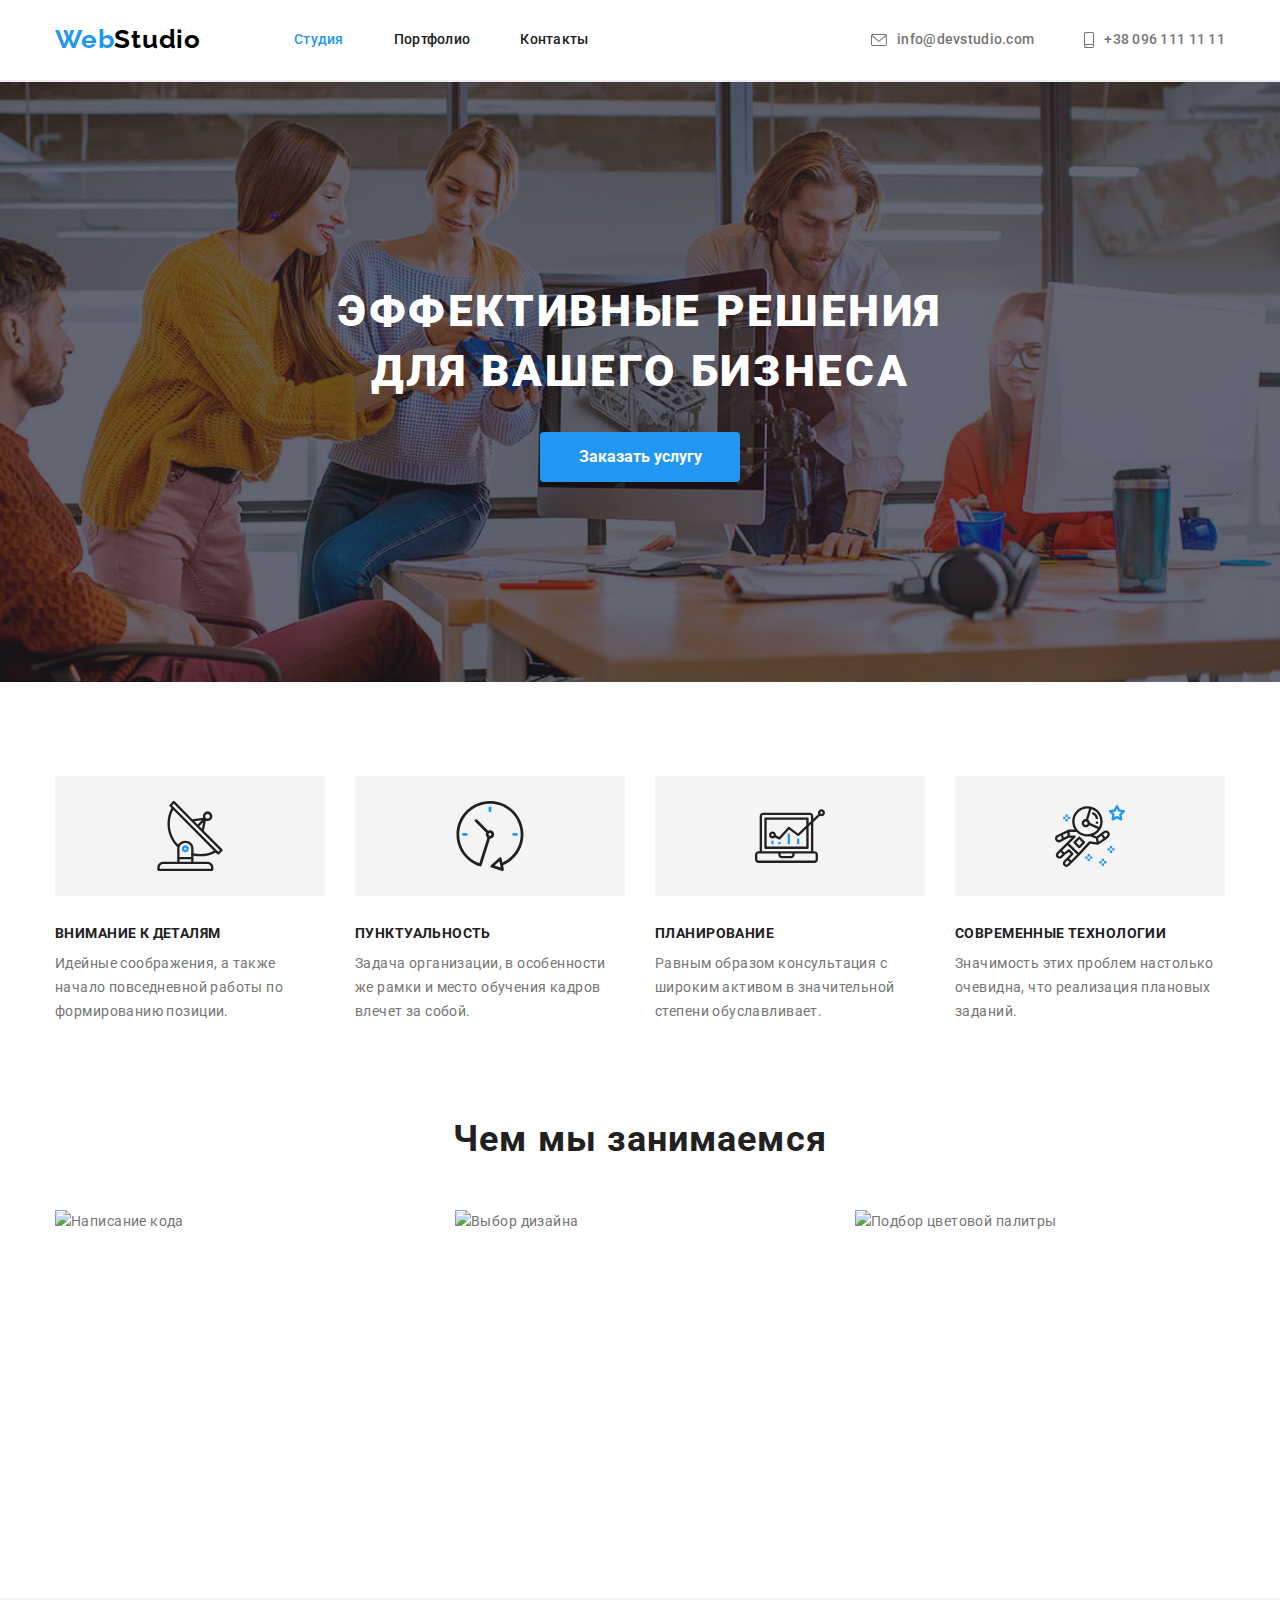
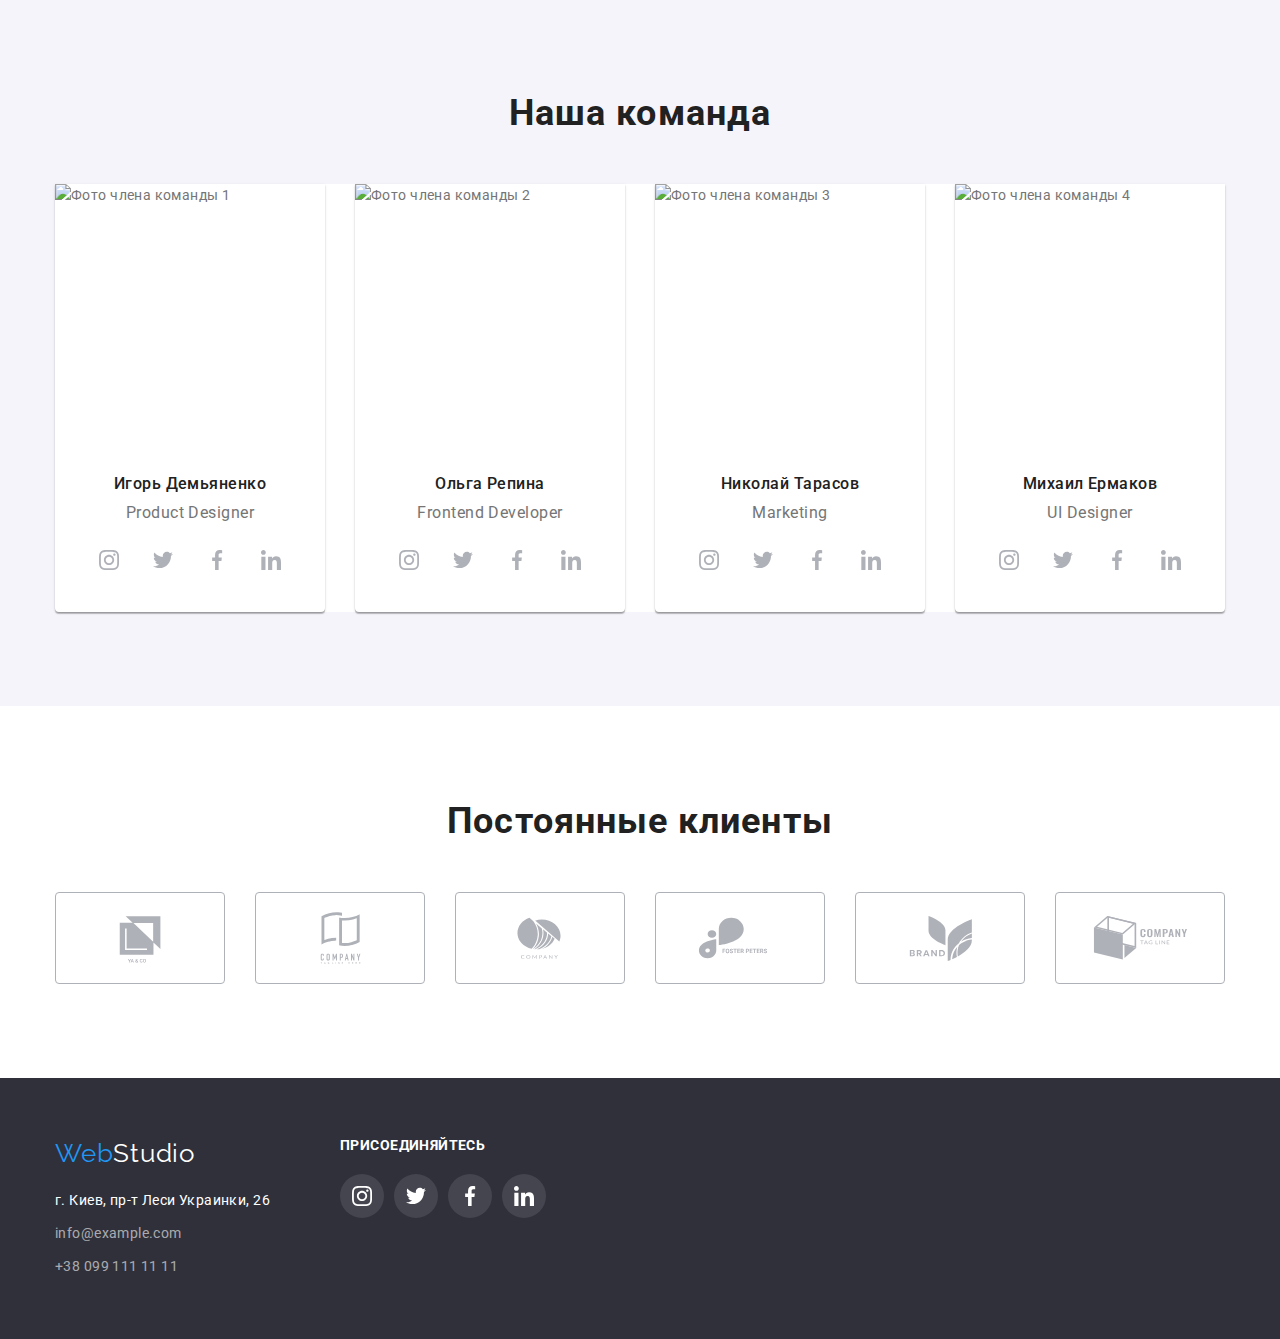
==== index.html @ 52f89c38 "Home work4" ====
<!DOCTYPE html>
<html lang="ru">
<head>
    <meta charset="UTF-8">
    <meta http-equiv="X-UA-Compatible" content="IE=edge">
    <meta name="viewport" content="width=device-width, initial-scale=1.0">
    <title>Студия</title>
    <link rel="preconnect" href="https://fonts.googleapis.com">
    <link rel="preconnect" href="https://fonts.gstatic.com" crossorigin>
    <link href="https://fonts.googleapis.com/css2?family=Raleway:wght@700&family=Roboto:wght@400;500;700;900&display=swap"
        rel="stylesheet">
    <link rel="stylesheet" href="https://cdn.jsdelivr.net/npm/modern-normalize@1.1.0/modern-normalize.min.css">
    <link rel="stylesheet" href="./css/style.css">
</head>
<body>
    
    <header class="header">
        <div class="container">
       <a class="header-logo" href="./index.html" lang="en"> <span class="logo">Web</span>Studio</a> 
        <nav class="nav ">
            <ul class="nav-list">
                <li>
                    <a href="./index.html" class="nav-link current">Студия</a>
                </li>
                <li>
                    <a href="./portfolio.html" class="nav-link ">Портфолио</a>
                </li>
                <li>
                    <a href="" class="nav-link">Контакты</a>
                </li>
             </ul>
         </nav>
         <ul class="contacts">
             <li class="">
                 <a href="mailto:info@devstudio.com" class="contact-list">
                     <svg class="contacts-icon-envelope">
                         <use href="./images/icons.svg#icon-envelope"></use>
                     </svg>
                     info@devstudio.com</a>
             </li>
             <li class="">
                 <a href="tel:+380961111111" class="contact-list">
                    <svg class="contacts-icon-smartphone">
                        <use href="./images/icons.svg#icon-smartphone"></use>
                    </svg>
                    +38 096 111 11 11</a>
             </li>
         </ul>
        </div>
    </header>
    <main>
        <!--Герой-->
        <section class="hero overlay">    
            <div class="container"> 
            <h1 class="hero-title">Эффективные решения для вашего бизнеса</h1>
            <button type="button" class="button-hero">Заказать услугу</button>  
            </div>
        </section>
        <!--Особенности-->
        <section class="features"> 
            <div class="container">
            <h2 class="visually-hidden">Особенности</h2>
            <ul class="features-list">
                <li class="feature-item">
                    <div class="features-icons">
                        <svg class="features-icon">
                            <use href="./images/icons.svg#icon-antenna"></use>
                        </svg>

                    </div>
                    <h3 class="features-list-title">Внимание к деталям</h3>
                    <p class="features-description">Идейные соображения, а также начало повседневной работы по формированию позиции.</p>
                </li>
                <li class="feature-item">
                    <div class="features-icons">
                        <svg class="features-icon">
                            <use href="./images/icons.svg#icon-clock"></use>
                        </svg>
                    </div>
                    <h3 class="features-list-title">Пунктуальность</h3>
                    <p class="features-description">Задача организации, в особенности же рамки и место обучения кадров влечет за собой.</p>
                </li>
                <li class="feature-item">
                    <div class="features-icons">
                        <svg class="features-icon">
                            <use href="./images/icons.svg#icon-diagram"></use>
                        </svg>
                    </div>
                    <h3 class="features-list-title">Планирование</h3>
                    <p class="features-description">Равным образом консультация с широким активом в значительной степени обуславливает.</p>
                </li>
                <li class="feature-item">
                    <div class="features-icons">
                        <svg class="features-icon">
                            <use href="./images/icons.svg#icon-astronaut"></use>
                        </svg>
                    </div>
                    <h3 class="features-list-title">Современные технологии</h3>
                    <p class="features-description">Значимость этих проблем настолько очевидна, что реализация плановых заданий.</p>
                </li>
            </ul>
            </div>
        </section>
        <!--Чем мы занимаемся-->
        <section class="work section">
            <div class="container">
            <h2 class="work-title">Чем мы занимаемся</h2>
                <ul class="work-list">
                    <li>
                        <img src="./images/code.jpg" alt="Написание кода" width="370" height="294"> 
                    </li>
                    <li>
                        <img src="./images/design.jpg" alt="Выбор дизайна" width="370" height="294">
                    </li>
                    <li>
                        <img src="./images/color.jpg" alt="Подбор цветовой палитры" width="370" height="294">
                    </li>
                </ul>
            </div>
        </section>
        <!--Наша команда-->
        <section class="team section">
            <div class="container">
            <h2 class="team-title">Наша команда</h2>
            <ul class="team-list">
                <li class="team-list-item">
                    <img src="./images/product_designer.jpg" alt="Фото члена команды 1" width="270" height="260">
                    <div class="team-descriptional">
                     <h3 class="team-member">Игорь Демьяненко</h3>
                     <p lang="en" class="team-profession">Product Designer</p>               
                    
                        <ul class="social-icons-list">
                            <li class="social-icon-item">
                                <a href="" class="social-link">
                                    <svg width="20" height="20" >
                                        <use href="./images/icons.svg#icon-instagram"></use>                                    
                                    </svg>
                                </a>                               
                            </li>
                            <li class="social-icon-item">
                                <a href="" class="social-link">
                                    <svg width="20" height="20">
                                        <use href="./images/icons.svg#icon-twitter" width="20" height="20"></use>
                                    </svg>
                                </a>                                
                            </li>
                            <li class="social-icon-item">
                                <a href="" class="social-link">
                                    <svg   width="20" height="20">
                                        <use href="./images/icons.svg#icon-facebook" width="20" height="20"></use>
                                    </svg>
                                </a>
                            </li>
                            <li class="social-icon-item">
                                <a href="" class="social-link">
                                    <svg  width="20" height="20">
                                        <use href="./images/icons.svg#icon-linkedin" width="20" height="20"></use>
                                    </svg>
                                </a>
                            </li>
                        </ul>
                    </div>
                </li>
                
                    <li class="team-list-item">
                    <img src="./images/frontend.jpg" alt="Фото члена команды 2" width="270" height="260">
                    <div class="team-descriptional">
                    <h3 class="team-member">Ольга Репина</h3>
                    <p lang="en" class="team-profession">Frontend Developer</p>
                    <ul class="social-icons-list">
                        <li class="social-icon-item">
                            <a href="" class="social-link">
                                <svg width="20" height="20">
                                    <use href="./images/icons.svg#icon-instagram"></use>
                                </svg>
                            </a>
                        </li>
                        <li class="social-icon-item">
                            <a href="" class="social-link">
                                <svg width="20" height="20">
                                    <use href="./images/icons.svg#icon-twitter" width="20" height="20"></use>
                                </svg>
                            </a>
                        </li>
                        <li class="social-icon-item">
                            <a href="" class="social-link">
                                <svg width="20" height="20">
                                    <use href="./images/icons.svg#icon-facebook" width="20" height="20"></use>
                                </svg>
                            </a>
                        </li>
                        <li class="social-icon-item">
                            <a href="" class="social-link">
                                <svg width="20" height="20">
                                    <use href="./images/icons.svg#icon-linkedin" width="20" height="20"></use>
                                </svg>
                            </a>
                        </li>
                    </ul>
                    </div>
                </li>
                <li class="team-list-item">
                    <img src="./images/marketing.jpg" alt="Фото члена команды 3" width="270" height="260">
                    <div class="team-descriptional">
                    <h3 class="team-member">Николай Тарасов</h3>
                    <p lang="en" class="team-profession">Marketing</p>
                    <ul class="social-icons-list">
                        <li class="social-icon-item">
                            <a href="" class="social-link">
                                <svg width="20" height="20">
                                    <use href="./images/icons.svg#icon-instagram"></use>
                                </svg>
                            </a>
                        </li>
                        <li class="social-icon-item">
                            <a href="" class="social-link">
                                <svg width="20" height="20">
                                    <use href="./images/icons.svg#icon-twitter" width="20" height="20"></use>
                                </svg>
                            </a>
                        </li>
                        <li class="social-icon-item">
                            <a href="" class="social-link">
                                <svg width="20" height="20">
                                    <use href="./images/icons.svg#icon-facebook" width="20" height="20"></use>
                                </svg>
                            </a>
                        </li>
                        <li class="social-icon-item">
                            <a href="" class="social-link">
                                <svg width="20" height="20">
                                    <use href="./images/icons.svg#icon-linkedin" width="20" height="20"></use>
                                </svg>
                            </a>
                        </li>
                    </ul>
                    </div>
                </li>
                <li class="team-list-item">
                    <img src="./images/designer.jpg" alt="Фото члена команды 4" width="270" height="260">
                    <div class="team-descriptional">
                    <h3 class="team-member">Михаил Ермаков</h3>
                    <p lang="en" class="team-profession">UI Designer</p>
                    <ul class="social-icons-list">
                        <li class="social-icon-item">
                            <a href="" class="social-link">
                                <svg width="20" height="20">
                                    <use href="./images/icons.svg#icon-instagram"></use>
                                </svg>
                            </a>
                        </li>
                        <li class="social-icon-item">
                            <a href="" class="social-link">
                                <svg width="20" height="20">
                                    <use href="./images/icons.svg#icon-twitter" width="20" height="20"></use>
                                </svg>
                            </a>
                        </li>
                        <li class="social-icon-item">
                            <a href="" class="social-link">
                                <svg width="20" height="20">
                                    <use href="./images/icons.svg#icon-facebook" width="20" height="20"></use>
                                </svg>
                            </a>
                        </li>
                        <li class="social-icon-item">
                            <a href="" class="social-link">
                                <svg width="20" height="20">
                                    <use href="./images/icons.svg#icon-linkedin" width="20" height="20"></use>
                                </svg>
                            </a>
                        </li>
                    </ul>
                    </div>
                </li>
            </ul>
            </div>
        </section>
        <!--Постоянные клиенты-->
        <section class="clients">
            <div class="container">
                <h2 class="clients-title">Постоянные клиенты</h2>
                <ul class="clients-list">
                    <li class="client-item">
                        <svg class="client-icon">
                            <use href="./images/icons.svg#icon-client-yaco"></use>
                        </svg>
                    </li>
                    <li class="client-item">
                        <svg class="client-icon">
                            <use href="./images/icons.svg#icon-client-tagline"></use>
                        </svg></li>
                    <li class="client-item">
                        <svg class="client-icon">
                            <use href="./images/icons.svg#icon-client-company"></use>
                        </svg></li>
                    <li class="client-item">
                        <svg class="client-icon">
                            <use href="./images/icons.svg#icon-client-foster"></use>
                        </svg></li>
                    <li class="client-item">
                        <svg class="client-icon">
                            <use href="./images/icons.svg#icon-client-brand"></use>
                        </svg></li>
                    <li class="client-item">
                        <svg class="client-icon">
                            <use href="./images/icons.svg#icon-client-company-tagline"></use>
                        </svg></li>
                </ul>
            </div>
        </section>
    </main>
    <footer class="footer">
        <div class="container">
            <div class="footer-container">
            <div>
        <a href="./index.html" lang="en" class="footer-logo"><span class="logo">Web</span>Studio</a>
        <address><span class="adress">г. Киев, пр-т Леси Украинки, 26</span>
        <ul class="footer-list">
            <li>
                <a href="mailto:info@example.com" class="footer-contacts">info@example.com</a>
            </li>
            <li>
                <a href="tel:+380991111111" class="footer-contacts">+38 099 111 11 11</a>
            </li>
        </ul>
        </address>
        </div>
    
        <div class="footer-social-icon">
            <p>Присоединяйтесь</p>
            <ul class="social-icons-list">
                <li class="social-icon-item">
                    <a href="" class="social-link-footer">
                        <svg width="20" height="20">
                            <use href="./images/icons.svg#icon-instagram"></use>
                        </svg>
                    </a>
              
            </li>
                <li  class="social-icon-item">
                    <a href="" class="social-link-footer">
                        <svg width="20" height="20">
                            <use href="./images/icons.svg#icon-twitter"></use>
                        </svg>
                    </a>
                </li>
                <li  class="social-icon-item">
                    <a href="" class="social-link-footer">
                        <svg width="20" height="20">
                            <use href="./images/icons.svg#icon-facebook"></use>
                        </svg>
                    </a>
              </li>
                <li  class="social-icon-item">
                    <a href="" class="social-link-footer">
                        <svg width="20" height="20">
                            <use href="./images/icons.svg#icon-linkedin"></use>
                        </svg>
                    </a>
                
            </li>
            </ul>
        </div>
        </div>
        </div>
    </footer>
   
</body>
</html>
---- css/style.css ----
:root {
  /* Шрифт */
  --main-font: 'Roboto', sans-serif;
  /* Цвет текста*/
  --primary-text-color: #757575;
  --title-text-colour: #212121;
  --accent-colour: #2196f3;
  /* Цвет фона акцент */
  --background: #2f303a;
}
body {
  font-family: var(--main-font);
  font-size: 14px;
  line-height: 1.71;
  letter-spacing: 0.03em;
  color: var(--primary-text-color);
  background-color: #fff;
}
img {
  display: block;
}

h1,
h2,
h3,
h4,
h5,
h6,
p,
ul {
  margin: 0;
}
.container {
  width: 1200px;
  margin-left: auto;
  margin-right: auto;
  padding-left: 15px;
  padding-right: 15px;
}
.section {
  padding-top: 94px;
  padding-bottom: 94px;
}
.visually-hidden {
  position: absolute;
  white-space: nowrap;
  width: 1px;
  height: 1px;
  overflow: hidden;
  border: 0;
  padding: 0;
  clip: rect(0 0 0 0);
  clip-path: inset(50%);
  margin: -1px;
}

.nav-list,
.contacts,
.features-list,
.work-list,
.team-list,
.footer-list,
.portfolio-list,
.button-list,
.clients-list,
.social-icons-list {
  list-style: none;
  padding: 0;
}
.header-logo,
.nav-link,
.contact-list,
.footer-logo,
.footer-contacts {
  text-decoration: none;
}
/*Шапка*/
.header {
  border-bottom-width: 2px;
  border-bottom-style: solid;
  border-bottom-color: #ececec;
}
.header .container {
  display: flex;
  align-items: center;
}
.nav-list {
  display: flex;
}
.nav-list li:not(:last-child) {
  margin-right: 50px;
}
.contacts li:last-child {
  margin-left: 50px;
}

.header-logo {
  display: inline-block;
  padding-left: 0;
  padding-top: 24px;
  padding-bottom: 25px;
  margin-right: 93px;

  font-family: Raleway;
  font-weight: 700;
  font-size: 26px;
  line-height: 1.19;
  letter-spacing: 0.03em;
  color: #000000;
}
.logo {
  color: var(--accent-colour);
}
.nav-link,
.contact-list {
  display: inline-block;
  padding-top: 32px;
  padding-bottom: 32px;

  font-weight: 500;
  font-size: 14px;
  line-height: 1.14;
  letter-spacing: 0.02em;
  color: var(--title-text-colour);
}

.nav-link.current {
  color: var(--accent-colour);
}
.contacts {
  display: flex;
  margin-left: auto;
  align-items: center;
}

.contact-list {
  color: var(--primary-text-color);
  fill: #757575;
  display: flex;
  align-items: center;
}

.contacts-icon-envelope {
  margin-right: 10px;
  width: 16px;
  height: 12px;
}
.contacts-icon-smartphone {
  margin-right: 10px;
  width: 10px;
  height: 16px;
}
.contact-list:hover,
.contact-list:focus,
.nav-link:hover,
.nav-link:focus,
.footer-contacts:hover,
.footer-contacts:focus {
  color: var(--accent-colour);
  fill: var(--accent-colour);
}
.contacts-icon-envelope:hover,
.contacts-icon-envelope:focus {
  fill: var(--accent-colour);
}
/*Герой*/

.hero {
  background-color: var(--background);
  padding-top: 200px;
  padding-bottom: 200px;
}

.overlay {
  max-width: 1600px;
  margin-left: auto;
  margin-right: auto;
  background-image: linear-gradient(rgba(47, 48, 58, 0.4), rgba(47, 48, 58, 0.4)),
    url(../images/hero.jpg);
  background-repeat: no-repeat;
  background-position: center;
  background-size: cover;
}
.hero-title {
  font-weight: 900;
  font-size: 44px;
  line-height: 1.36;
  text-align: center;
  max-width: 696px;
  letter-spacing: 0.06em;
  text-transform: uppercase;
  color: #ffffff;
  margin-bottom: 30px;
  margin-left: auto;
  margin-right: auto;
}

.button-hero {
  display: block;
  padding-top: 10px;
  padding-bottom: 10px;
  padding-left: 32px;
  padding-right: 32px;

  border-radius: 4px;
  border: none;

  min-width: 200px;
  min-height: 50px;
  font-weight: 700;
  font-size: 16px;
  text-align: center;
  line-height: 1.88;
  color: #ffffff;
  background-color: var(--accent-colour);
  box-shadow: 0px 4px 4px rgba(0, 0, 0, 0.15);
  cursor: pointer;

  margin-left: auto;
  margin-right: auto;
}
.button-hero:hover,
.button-hero:focus {
  background-color: #188ce8;
}
/*Особенности*/
.features {
  padding-top: 94px;
}
.features-list {
  display: flex;
}
.features-list li {
  width: 270px;
}
.features-list li:not(:last-child) {
  margin-right: 30px;
}
.features-icons {
  width: 270px;
  height: 120px;
  background-color: #f5f4f4;
  border-radius: 4px;
  padding: 25px 100px;
}
.features-icon {
  width: 70px;
  height: 70px;
}
.features-list-title {
  font-weight: 700;
  font-size: 14px;
  line-height: 1.14;
  letter-spacing: 0.03em;
  text-transform: uppercase;
  color: var(--title-text-colour);
  margin-bottom: 10px;
  margin-top: 30px;
}
.features-description {
  font-size: 14px;
  line-height: 1.71;
  letter-spacing: 0.03em;
  color: var(--primary-text-color);
}

/*Чем мы занимаемся*/
.work-title,
.team-title,
.clients-title {
  font-weight: 700;
  font-size: 36px;
  line-height: 1.17;
  text-align: center;
  letter-spacing: 0.03em;
  color: var(--title-text-colour);
  margin-bottom: 50px;
}
.work-list {
  display: flex;
}
.work-list li:not(:last-child) {
  margin-right: 30px;
}
/*Наша команда*/
.team {
  background-color: #f5f4fa;
}
.team-list {
  display: flex;
  background-color: #fff;
}
.team-list .team-list-item {
  width: 270px;
  box-shadow: 0px 1px 3px rgba(0, 0, 0, 0.12), 0px 1px 1px rgba(0, 0, 0, 0.14),
    0px 2px 1px rgba(0, 0, 0, 0.2);
  border-radius: 0px 0px 4px 4px;
}
.team-list .team-list-item:not(:last-child) {
  margin-right: 30px;
}
.team-descriptional {
  padding-top: 30px;
  padding-left: 32px;
  padding-right: 32px;
  padding-bottom: 30px;
}
.team-member {
  font-weight: 500;
  font-size: 16px;
  line-height: 1.19;
  text-align: center;
  letter-spacing: 0.03em;
  color: var(--title-text-colour);
  margin-bottom: 10px;
}
.team-profession {
  font-size: 16px;
  line-height: 1.19;
  text-align: center;
  letter-spacing: 0.03em;
  color: var(--primary-text-color);

  margin-bottom: 16px;
}

.social-icons-list {
  display: flex;
  flex-direction: row;
  align-items: center;
  margin-right: -10px;
}

.social-link:hover,
.social-link:focus {
  background-color: var(--accent-colour);
  fill: #fff;
}
.social-link {
  display: flex;
  align-items: center;
  justify-content: center;
  width: 44px;
  height: 44px;
  border-radius: 50%;
  fill: #afb1b8;
  background-color: #fff;
}
.social-icon-item {
  margin-right: 10px;
}
/*Постоянные клиенты*/
.clients {
  padding-top: 94px;
  padding-bottom: 94px;
}
.clients-title {
  margin-bottom: 50px;
}
.clients-list {
  display: flex;
  margin-right: -30px;
}
.client-item {
  fill: #afb1b8;
  padding: 16px 32px;
  border: 1px solid #afb1b8;
  border-radius: 4px;
  width: 170px;
  height: 92px;
  margin-right: 30px;
}
.client-item:hover,
.client-item:focus {
  border-color: var(--accent-colour);
}
.client-icon {
  width: 106px;
  height: 60px;
  fill: #afb1b8;
}
.client-icon:hover,
.client-icon:focus {
  fill: var(--accent-colour);
}
/*Подвал*/
.footer {
  background-color: var(--background);
  padding-top: 60px;
  padding-bottom: 60px;
}
.footer-container {
  display: flex;
  flex-direction: row;
}
.footer-container div:first-child {
  margin-right: 70px;
}
.footer-logo {
  display: inline-block;
  margin-bottom: 20px;

  font-family: Raleway;
  font-weight: 700px;
  font-size: 26px;
  line-height: 1.19;
  letter-spacing: 0.03em;
  color: #ffffff;
}

.adress {
  display: inline-block;
  margin-bottom: 9px;

  font-style: normal;
  font-size: 14px;
  line-height: 1.71;
  letter-spacing: 0.03em;
  color: #ffffff;
}
.footer-contacts {
  font-style: normal;
  font-size: 14px;
  line-height: 1.71;
  letter-spacing: 0.03em;
  color: rgba(255, 255, 255, 0.6);
}
.footer-list li:not(:last-child) {
  margin-bottom: 9px;
}
.footer-social-icon p {
  margin-bottom: 20px;

  font-weight: 700;
  font-size: 14px;
  line-height: 1.14;
  letter-spacing: 0.03em;
  text-transform: uppercase;
  color: #ffffff;
}
.social-link-footer:hover,
.social-link-footer:focus {
  background-color: var(--accent-colour);
  fill: #fff;
}
.social-link-footer {
  display: flex;
  align-items: center;
  justify-content: center;
  width: 44px;
  height: 44px;
  border-radius: 50%;
  fill: #fff;
  background-color: rgba(255, 255, 255, 0.1);
}

/*Портфолио*/
.portfolio-section {
  padding-top: 94px;
  padding-bottom: 94px;
}

.button-list {
  display: flex;
  margin-bottom: 50px;
  justify-content: center;
}
.button-list > .item:not(:last-child) {
  margin-right: 8px;
}
.button {
  display: inline-block;
  padding-top: 6px;
  padding-bottom: 6px;
  padding-left: 22px;
  padding-right: 22px;

  border-radius: 4px;
  border: none;
  cursor: pointer;

  min-width: 73px;
  font-weight: 500;
  font-size: 16px;
  line-height: 1.63;
  text-align: center;
  letter-spacing: 0.03em;
  color: var(--title-text-colour);
  background-color: #f5f4fa;
}
.button:hover,
.button:focus {
  color: #ffffff;
  background-color: var(--accent-colour);
  box-shadow: 0px 3px 1px rgba(0, 0, 0, 0.1), 0px 1px 2px rgba(0, 0, 0, 0.08),
    0px 2px 2px rgba(0, 0, 0, 0.12);
}

/* Примеры работ*/
.portfolio-list {
  display: flex;
  flex-wrap: wrap;
}
.portfolio-list li {
  width: 370px;
}
.portfolio-item-down {
  border: 1px solid #eeeeee;
  border-top: none;
  padding-top: 20px;
  padding-bottom: 20px;
  padding-left: 24px;
  padding-right: 24px;
}
.portfolio-item {
  margin-right: 30px;
  margin-bottom: 30px;
}
.portfolio-item:hover,
.portfolio-item:focus {
  box-shadow: 0px 1px 1px rgba(0, 0, 0, 0.12), 0px 4px 4px rgba(0, 0, 0, 0.06),
    1px 4px 6px rgba(0, 0, 0, 0.16);
}
.portfolio-item:nth-child(3n) {
  margin-right: 0;
}
.portfolio-item:nth-last-child(-n + 3) {
  margin-bottom: 0;
}
.portfolio-link {
  text-decoration: none;
}
.portfolio-list-title {
  display: inline-block;
  font-weight: 700;
  font-size: 18px;
  line-height: 2;
  letter-spacing: 0.06em;
  color: var(--title-text-colour);
  margin-bottom: 4px;
}
.portfolio-description {
  font-size: 16px;
  line-height: 1.88;
  letter-spacing: 0.03em;
  color: var(--primary-text-color);
}
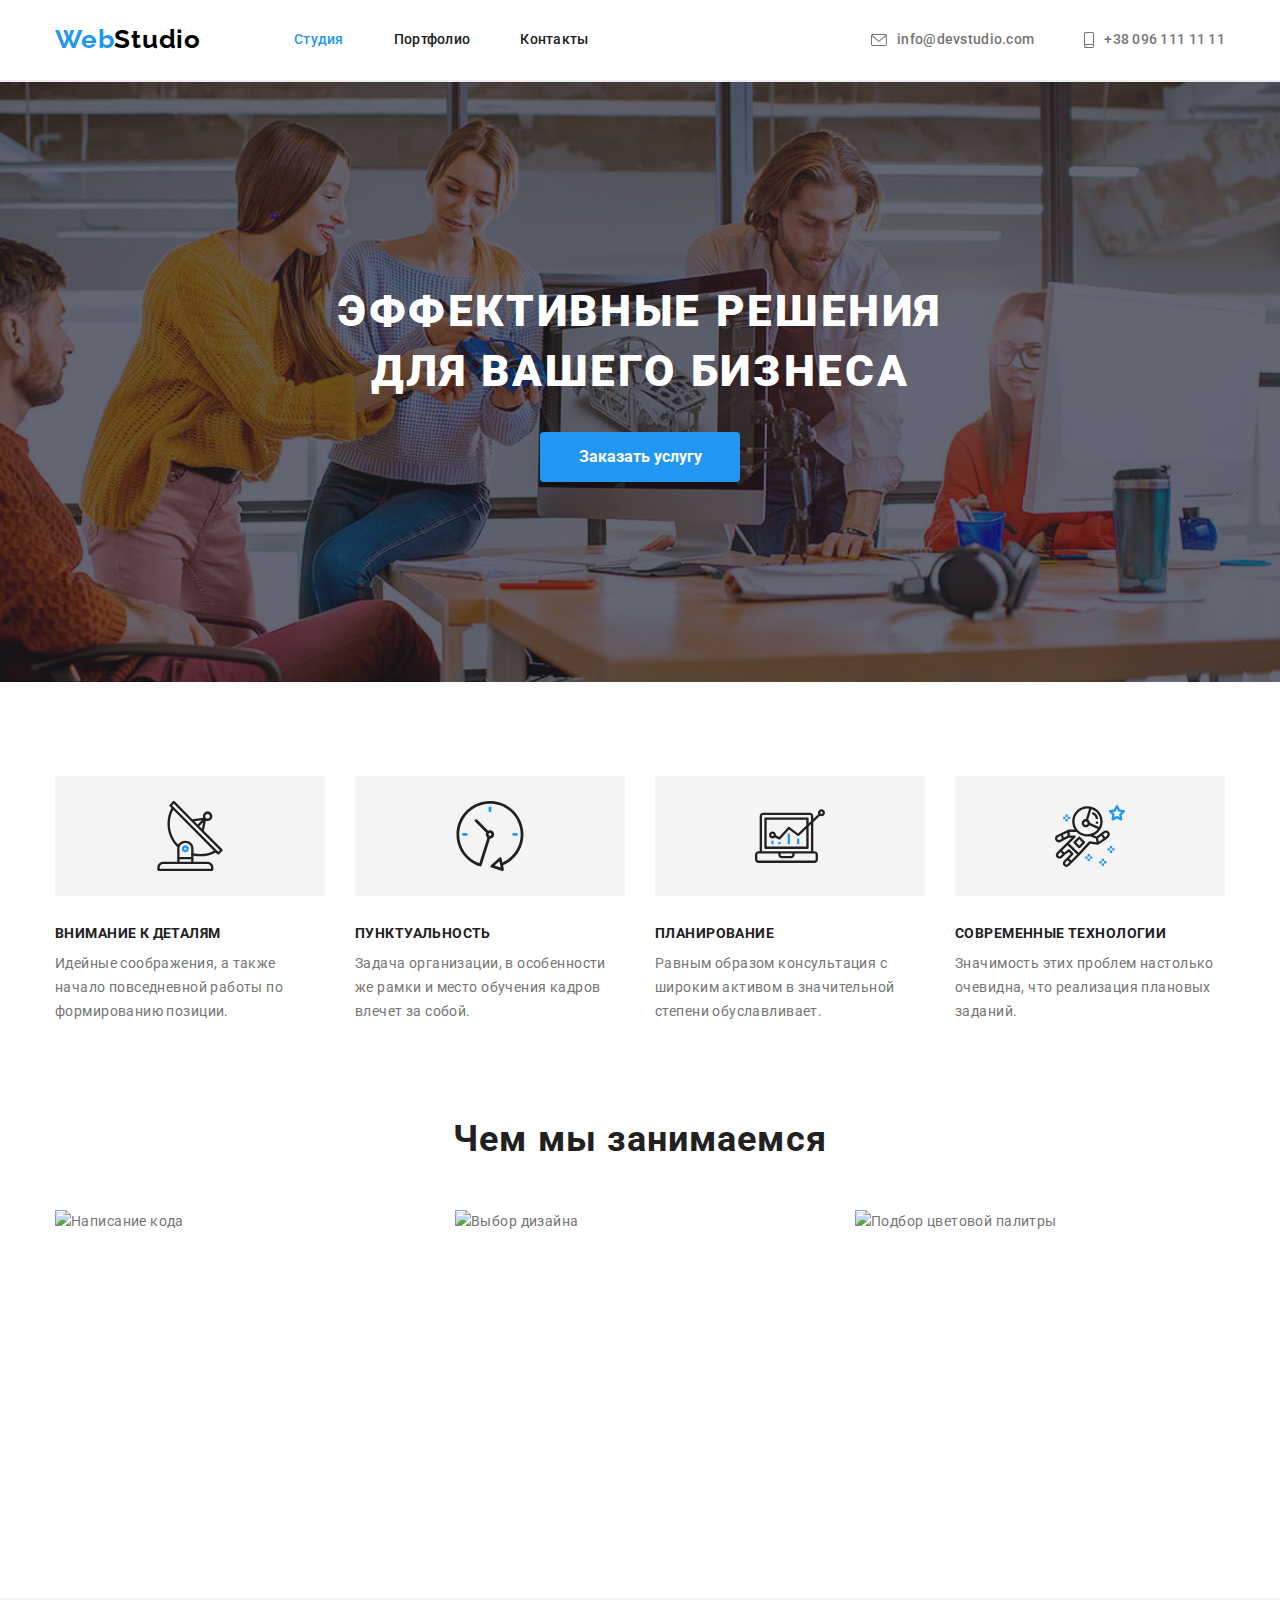
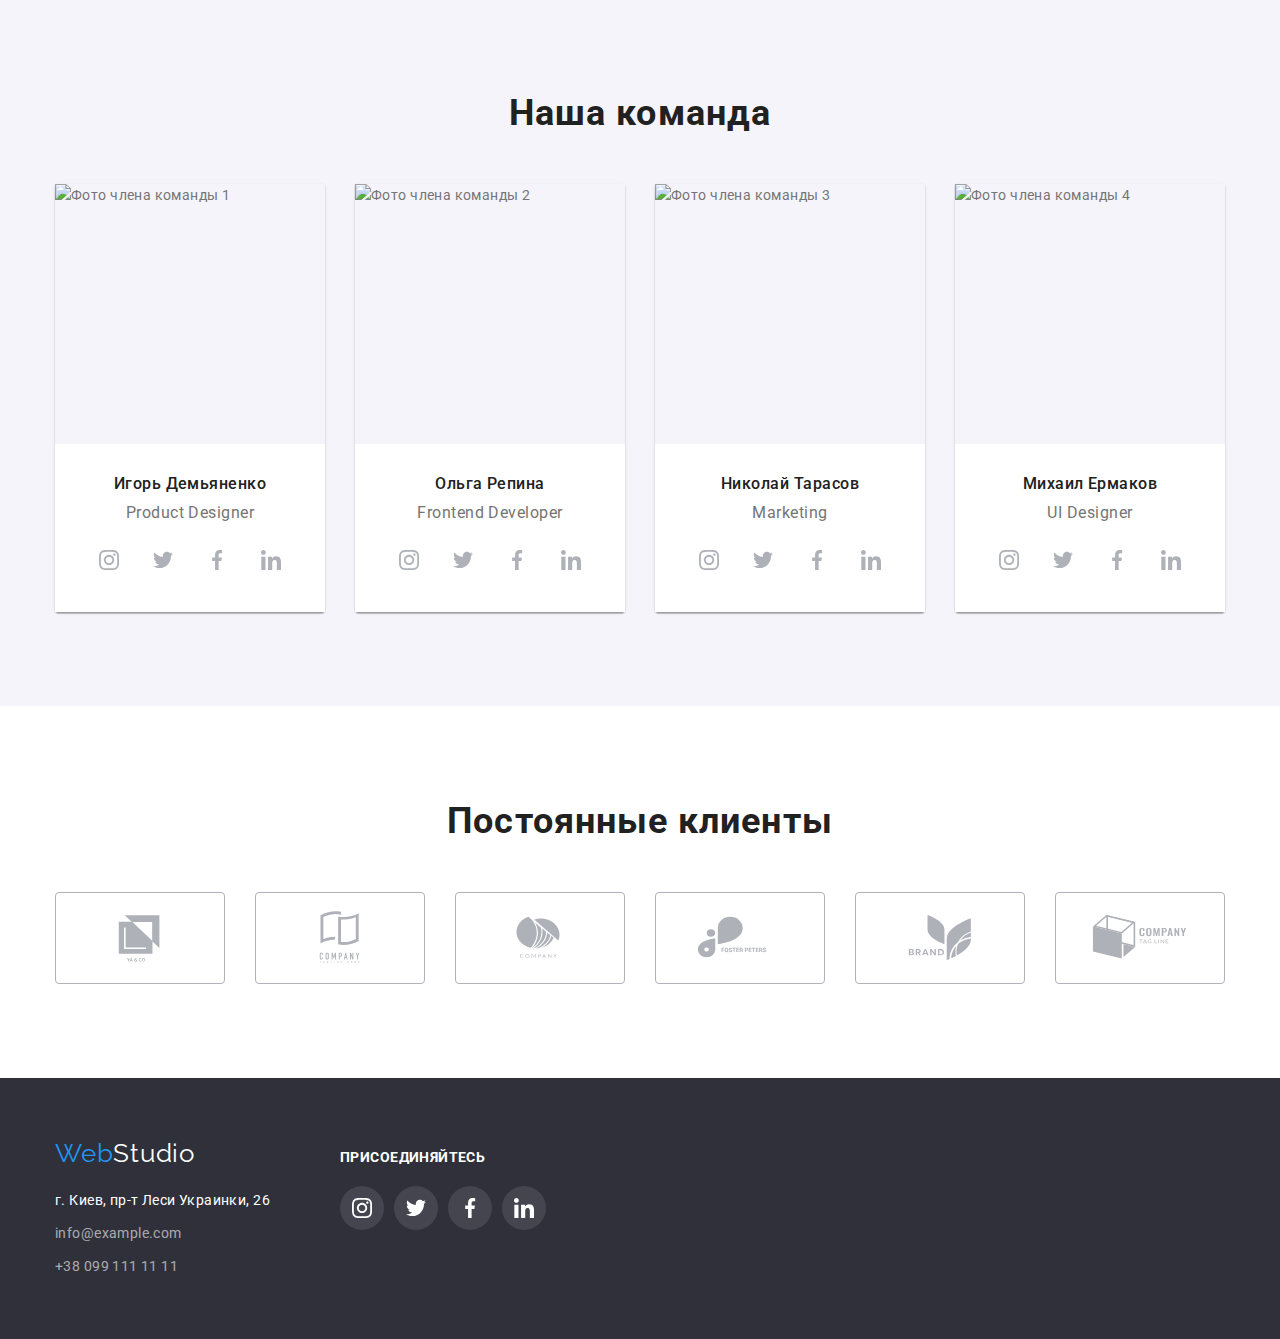
==== commit 4db44097: "Rework" ====
--- a/index.html
+++ b/index.html
@@ -281,38 +281,51 @@
             <div class="container">
                 <h2 class="clients-title">Постоянные клиенты</h2>
                 <ul class="clients-list">
-                    <li class="client-item">
-                        <svg class="client-icon">
+                    <li class="">
+                        <a href="" class="client-link">
+                        <svg width="106" height="60">
                             <use href="./images/icons.svg#icon-client-yaco"></use>
                         </svg>
-                    </li>
-                    <li class="client-item">
-                        <svg class="client-icon">
+                        </a>
+                    </li>
+                    <li class="client-link">
+                        <svg width="106" height="60">
                             <use href="./images/icons.svg#icon-client-tagline"></use>
                         </svg></li>
-                    <li class="client-item">
-                        <svg class="client-icon">
+                    <li class="">
+                        <a href="" class="client-link">
+                        <svg width="106" height="60">
                             <use href="./images/icons.svg#icon-client-company"></use>
-                        </svg></li>
-                    <li class="client-item">
-                        <svg class="client-icon">
+                        </svg>
+                        </a>
+                    </li>
+                    <li class="">
+                        <a href="" class="client-link">
+                        <svg width="106" height="60">
                             <use href="./images/icons.svg#icon-client-foster"></use>
-                        </svg></li>
-                    <li class="client-item">
-                        <svg class="client-icon">
+                        </svg>
+                        </a>
+                    </li>
+                    <li class="">
+                        <a href="" class="client-link">
+                        <svg width="106" height="60">
                             <use href="./images/icons.svg#icon-client-brand"></use>
-                        </svg></li>
-                    <li class="client-item">
-                        <svg class="client-icon">
+                        </svg>
+                        </a>
+                    </li>
+                    <li class="">
+                        <a href="" class="client-link">
+                        <svg width="106" height="60">
                             <use href="./images/icons.svg#icon-client-company-tagline"></use>
-                        </svg></li>
+                        </svg>
+                        </a>
+                    </li>
                 </ul>
             </div>
         </section>
     </main>
     <footer class="footer">
-        <div class="container">
-            <div class="footer-container">
+        <div class="container card">
             <div>
         <a href="./index.html" lang="en" class="footer-logo"><span class="logo">Web</span>Studio</a>
         <address><span class="adress">г. Киев, пр-т Леси Украинки, 26</span>
@@ -363,7 +376,6 @@
             </ul>
         </div>
         </div>
-        </div>
     </footer>
    
 </body>
--- a/css/style.css
+++ b/css/style.css
@@ -288,7 +288,6 @@
 }
 .team-list {
   display: flex;
-  background-color: #fff;
 }
 .team-list .team-list-item {
   width: 270px;
@@ -304,6 +303,7 @@
   padding-left: 32px;
   padding-right: 32px;
   padding-bottom: 30px;
+  background-color: #fff;
 }
 .team-member {
   font-weight: 500;
@@ -361,39 +361,37 @@
   display: flex;
   margin-right: -30px;
 }
-.client-item {
+.clients-list li {
+  margin-right: 30px;
+}
+.client-link {
   fill: #afb1b8;
-  padding: 16px 32px;
   border: 1px solid #afb1b8;
   border-radius: 4px;
   width: 170px;
   height: 92px;
-  margin-right: 30px;
-}
-.client-item:hover,
-.client-item:focus {
+  display: flex;
+  align-items: center;
+  justify-content: center;
+}
+.client-link:hover,
+.client-link:focus {
   border-color: var(--accent-colour);
-}
-.client-icon {
-  width: 106px;
-  height: 60px;
-  fill: #afb1b8;
-}
-.client-icon:hover,
-.client-icon:focus {
   fill: var(--accent-colour);
 }
+
 /*Подвал*/
 .footer {
   background-color: var(--background);
   padding-top: 60px;
   padding-bottom: 60px;
 }
-.footer-container {
+.card {
   display: flex;
   flex-direction: row;
-}
-.footer-container div:first-child {
+  align-items: baseline;
+}
+.card div:first-child {
   margin-right: 70px;
 }
 .footer-logo {
@@ -516,8 +514,8 @@
   margin-right: 30px;
   margin-bottom: 30px;
 }
-.portfolio-item:hover,
-.portfolio-item:focus {
+.portfolio-link:hover,
+.portfolio-link:focus {
   box-shadow: 0px 1px 1px rgba(0, 0, 0, 0.12), 0px 4px 4px rgba(0, 0, 0, 0.06),
     1px 4px 6px rgba(0, 0, 0, 0.16);
 }
@@ -528,6 +526,7 @@
   margin-bottom: 0;
 }
 .portfolio-link {
+  display: block;
   text-decoration: none;
 }
 .portfolio-list-title {
